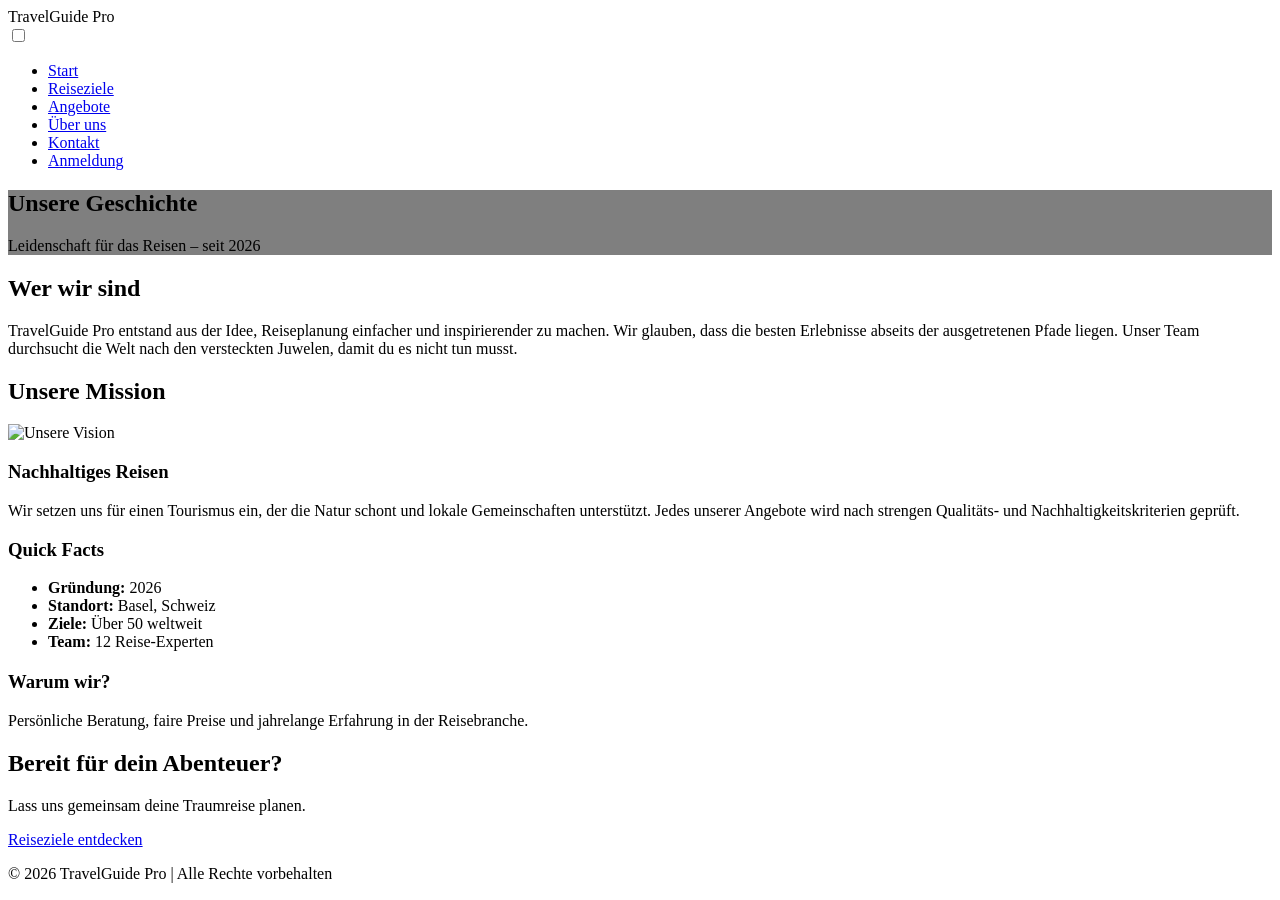
==== about.html @ b929fe60 "Grund-Gerüst" ====
<!DOCTYPE html>
<html lang="de">
<head>
    <meta charset="UTF-8">
    <meta name="viewport" content="width=device-width, initial-scale=1.0">
    <title>Über uns | TravelGuide Pro</title>
    <link rel="stylesheet" href="assets/css/style.css">
    <link rel="preconnect" href="https://fonts.googleapis.com">
    <link rel="preconnect" href="https://fonts.gstatic.com" crossorigin>
    <link href="https://fonts.googleapis.com/css2?family=Montserrat:wght@600&family=Roboto:wght@400;700&display=swap" rel="stylesheet">
</head>
<body>
<header>
    <nav class="navbar">
        <div class="logo">TravelGuide Pro</div>
        
        <input type="checkbox" id="menu-toggle">
        
        <label for="menu-toggle" class="hamburger">
            <span></span>
            <span></span>
            <span></span>
        </label>

        <ul class="nav-links">
            <li><a href="index.html">Start</a></li>
            <li><a href="destinations.html">Reiseziele</a></li>
            <li><a href="offers.html">Angebote</a></li>
            <li><a href="about.html">Über uns</a></li>
            <li><a href="contact.html">Kontakt</a></li>
            <li><a href="anmeldung.html">Anmeldung</a></li>
        </ul>
    </nav>
</header>

    <main>
        <section class="page-header" style="background-image: linear-gradient(rgba(0,0,0,0.5), rgba(0,0,0,0.5)), url('assets/images/about-header.jpg');">
            <h1>Unsere Geschichte</h1>
            <p>Leidenschaft für das Reisen – seit 2026</p>
        </section>

        <div class="content-container detail-page">
            
            <div class="detail-main-content">
                <section class="detail-section">
                    <h2>Wer wir sind</h2>
                    <p>
                        TravelGuide Pro entstand aus der Idee, Reiseplanung einfacher und inspirierender zu machen. 
                        Wir glauben, dass die besten Erlebnisse abseits der ausgetretenen Pfade liegen. Unser Team 
                        durchsucht die Welt nach den versteckten Juwelen, damit du es nicht tun musst.
                    </p>
                </section>

                <section class="detail-section">
                    <h2>Unsere Mission</h2>
                    <div class="highlight-item">
                        <img src="assets/images/team-vision.jpg" alt="Unsere Vision"width="600" height="400" loading="lazy">
                        <div class="highlight-text">
                            <h3>Nachhaltiges Reisen</h3>
                            <p>Wir setzen uns für einen Tourismus ein, der die Natur schont und lokale Gemeinschaften unterstützt. Jedes unserer Angebote wird nach strengen Qualitäts- und Nachhaltigkeitskriterien geprüft.</p>
                        </div>
                    </div>
                </section>
            </div>

            <aside class="detail-sidebar">
                <div class="info-box">
                    <h3>Quick Facts</h3>
                    <ul>
                        <li><strong>Gründung:</strong> 2026</li>
                        <li><strong>Standort:</strong> Basel, Schweiz</li>
                        <li><strong>Ziele:</strong> Über 50 weltweit</li>
                        <li><strong>Team:</strong> 12 Reise-Experten</li>
                    </ul>
                </div>

                <div class="info-box" style="margin-top: 20px;">
                    <h3>Warum wir?</h3>
                    <p>Persönliche Beratung, faire Preise und jahrelange Erfahrung in der Reisebranche.</p>
                </div>
            </aside>
        </div>

        <section class="call-to-action">
            <h2>Bereit für dein Abenteuer?</h2>
            <p>Lass uns gemeinsam deine Traumreise planen.</p>
            <a href="destinations.html" class="btn">Reiseziele entdecken</a>
        </section>
    </main>

    <footer>
        <p>© 2026 TravelGuide Pro | Alle Rechte vorbehalten</p>
    </footer>

</body>
</html>
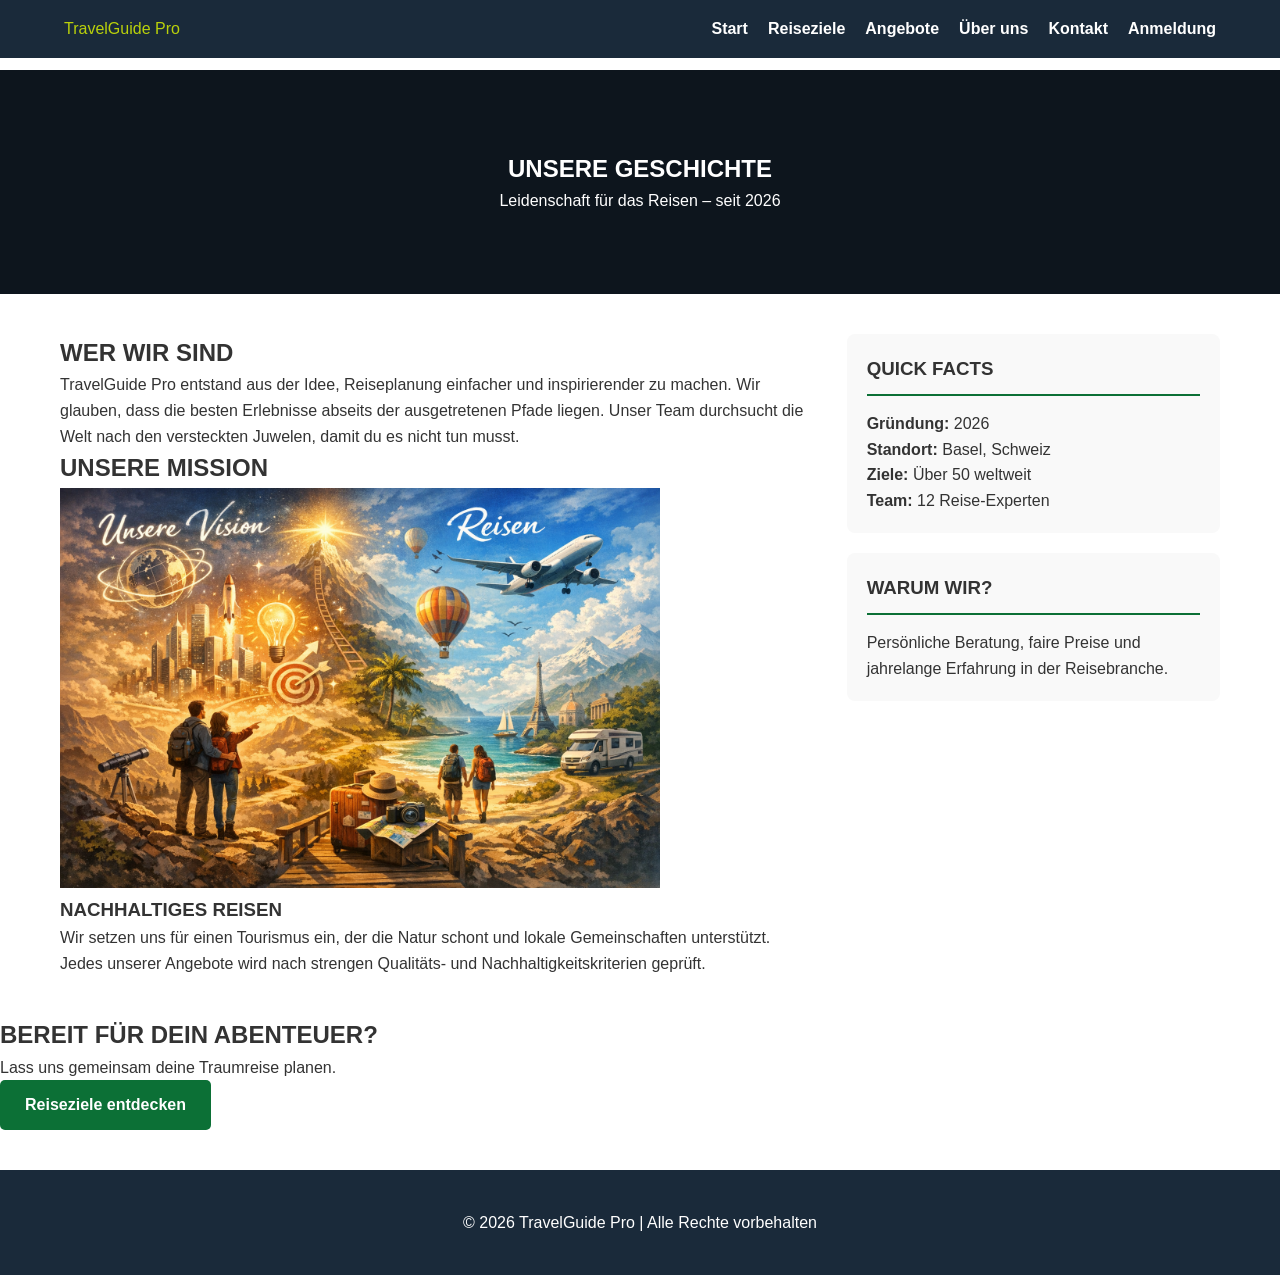
==== commit 6ed45208: "rename assets" ====
--- a/about.html
+++ b/about.html
@@ -4,7 +4,7 @@
     <meta charset="UTF-8">
     <meta name="viewport" content="width=device-width, initial-scale=1.0">
     <title>Über uns | TravelGuide Pro</title>
-    <link rel="stylesheet" href="assets/css/style.css">
+    <link rel="stylesheet" href="Assets/css/style.css">
     <link rel="preconnect" href="https://fonts.googleapis.com">
     <link rel="preconnect" href="https://fonts.gstatic.com" crossorigin>
     <link href="https://fonts.googleapis.com/css2?family=Montserrat:wght@600&family=Roboto:wght@400;700&display=swap" rel="stylesheet">
@@ -34,7 +34,7 @@
 </header>
 
     <main>
-        <section class="page-header" style="background-image: linear-gradient(rgba(0,0,0,0.5), rgba(0,0,0,0.5)), url('assets/images/about-header.jpg');">
+        <section class="page-header" style="background-image: linear-gradient(rgba(0,0,0,0.5), rgba(0,0,0,0.5)), url('Assets/images/about-header.jpg');">
             <h1>Unsere Geschichte</h1>
             <p>Leidenschaft für das Reisen – seit 2026</p>
         </section>
@@ -54,7 +54,7 @@
                 <section class="detail-section">
                     <h2>Unsere Mission</h2>
                     <div class="highlight-item">
-                        <img src="assets/images/team-vision.jpg" alt="Unsere Vision"width="600" height="400" loading="lazy">
+                        <img src="Assets/images/team-vision.jpg" alt="Unsere Vision"width="600" height="400" loading="lazy">
                         <div class="highlight-text">
                             <h3>Nachhaltiges Reisen</h3>
                             <p>Wir setzen uns für einen Tourismus ein, der die Natur schont und lokale Gemeinschaften unterstützt. Jedes unserer Angebote wird nach strengen Qualitäts- und Nachhaltigkeitskriterien geprüft.</p>
--- a/Assets/css/style.css
+++ b/Assets/css/style.css
@@ -0,0 +1,310 @@
+/* 1. VARIABLEN & BASIS */
+:root {
+    --primary-color: #1a2a3a;
+    --accent-color: #0c7036;
+    --text-color: #333;
+    --logo-color: #bad10b;
+    --white: #ffffff;
+    --bg-light: #f9f9f9;
+    --border-radius: 8px;
+    --transition: all 0.3s ease;
+    --shadow: 0 4px 15px rgba(0,0,0,0.1);
+}
+
+* { box-sizing: border-box; margin: 0; padding: 0; }
+
+body {
+    font-family: 'Roboto', sans-serif;
+    line-height: 1.6;
+    color: var(--text-color);
+    background-color: var(--white);
+}
+
+h1, h2, h3 { font-family: 'Montserrat', sans-serif; text-transform: uppercase; }
+
+/* --- NAVIGATION BASIS (Desktop & Allgemein) --- */
+header {
+    background: var(--primary-color);
+    padding: 1rem 5%;
+    position: fixed;
+    top: 0;
+    width: 100%;
+    z-index: 1000;
+}
+
+.navbar {
+    display: flex;
+    justify-content: space-between;
+    align-items: center;
+    max-width: 1200px;
+    margin: 0 auto;
+}
+
+/* Checkbox immer unsichtbar */
+#menu-toggle {
+    display: none !important;
+}
+
+/* Burger Icon Design (Standardmäßig versteckt) */
+.hamburger {
+    display: none;
+    flex-direction: column;
+    gap: 5px;
+    cursor: pointer;
+    z-index: 1100;
+}
+
+.hamburger span {
+    display: block;
+    width: 28px;
+    height: 3px;
+    background-color: white;
+    border-radius: 2px;
+}
+
+/* Links für Desktop */
+.nav-links {
+    display: flex;
+    list-style: none;
+    gap: 20px;
+}
+
+.logo{
+    color: var(--logo-color)
+}
+
+.nav-links a {
+    color: white;
+    text-decoration: none;
+    font-weight: bold;
+}
+
+/* --- MOBILE LOGIK (Handy) --- */
+@media screen and (max-width: 768px) {
+    .hamburger {
+        display: flex; 
+    }
+
+    .nav-links {
+        /* Das Menü ist auf dem Handy standardmäßig komplett weg */
+        display: none !important; 
+        
+        flex-direction: column;
+        position: absolute;
+        top: 100%; /* Erscheint direkt unter dem Header */
+        left: 0;
+        width: 100%;
+        background-color: var(--primary-color);
+        padding: 20px 0;
+        text-align: center;
+        box-shadow: 0 5px 10px rgba(0,0,0,0.3);
+    }
+
+    /* DER TRICK: Nur wenn Checkbox an, dann Menü zeigen */
+    #menu-toggle:checked ~ .nav-links {
+        display: flex !important;
+    }
+
+    .nav-links li {
+        margin: 15px 0;
+    }
+
+    .hamburger { display: flex; } /* Icon anzeigen */
+
+    .nav-links {
+        display: none; /* Menü verstecken */
+        flex-direction: column;
+        position: absolute;
+        top: 100%;
+        left: 0;
+        width: 100%;
+        background: var(--primary-color);
+        padding: 20px;
+        text-align: center;
+        box-shadow: 0 5px 10px rgba(0,0,0,0.2);
+    }
+
+    /* Der "Zauber-Trick": Wenn Checkbox aktiv, zeige Menü */
+    #menu-toggle:checked ~ .nav-links {
+        display: flex;
+    }
+}
+.nav-links { display: flex; list-style: none; gap: 20px; }
+.nav-links a { color: var(--white); text-decoration: none; font-weight: bold; transition: var(--transition); }
+.nav-links a:hover, .nav-links a.active { color: var(--accent-color); }
+
+/* 3. LAYOUT KOMPONENTEN */
+main { margin-top: 70px; } /* Platz für fixed Header */
+
+.content-container {
+    max-width: 1200px; margin: 0 auto; padding: 40px 20px;
+}
+
+/* Der universelle Seiten-Header */
+.page-header {
+    background: var(--primary-color) no-repeat center/cover;
+    color: var(--white);
+    text-align: center;
+    padding: 80px 20px;
+}
+
+/* Das 2-Spalten Layout (für About, Contact, Details) */
+.detail-page {
+    display: grid; 
+    grid-template-columns: 2fr 1fr; 
+    gap: 40px;
+}
+
+@media (max-width: 900px) { 
+    .detail-page { grid-template-columns: 1fr; } }
+
+/* 4. FORMULARE (Anmeldung & Kontakt) */
+.form-wrapper { max-width: 700px; margin: 0 auto; }
+
+fieldset { border: 1px solid #eee; padding: 25px; border-radius: var(--border-radius); margin-bottom: 25px; }
+legend { font-weight: bold; color: var(--accent-color); padding: 0 10px; }
+
+label { display: block; margin: 15px 0 5px; font-weight: bold; }
+
+input[type="text"], input[type="email"], input[type="password"], 
+input[type="tel"], select, textarea {
+    width: 100%; padding: 12px; border: 1px solid #ddd; 
+    border-radius: var(--border-radius); font-size: 1rem;
+}
+
+input:focus, textarea:focus { outline: none; border-color: var(--accent-color); }
+
+.radio-label, .checkbox-label { display: inline-block; margin: 10px 20px 10px 0; cursor: pointer; }
+
+/* 5. CARDS (Reiseziele & Angebote) */
+.card-container {
+    display: grid; grid-template-columns: repeat(auto-fit, minmax(300px, 1fr)); gap: 30px;
+}
+
+.destination-card, .offer-card {
+    background: var(--white); border-radius: var(--border-radius);
+    overflow: hidden; box-shadow: var(--shadow); transition: var(--transition);
+}
+
+.destination-card:hover { transform: translateY(-5px); }
+.destination-card img { width: 100%; height: 200px; object-fit: cover; }
+.card-body { padding: 20px; }
+
+/* 6. BUTTONS */
+.btn, .btn-small {
+    background: var(--accent-color); color: var(--white);
+    padding: 12px 25px; border: none; border-radius: 5px;
+    text-decoration: none; display: inline-block; cursor: pointer;
+    font-weight: bold; transition: var(--transition);
+}
+
+.btn:hover { background: #219150; filter: brightness(1.1); }
+.btn-small { padding: 8px 15px; font-size: 0.9rem; }
+
+/* 7. SIDEBAR & INFO BOXEN */
+.info-box { background: var(--bg-light); padding: 20px; border-radius: var(--border-radius); margin-bottom: 20px; }
+.info-box h3 { border-bottom: 2px solid var(--accent-color); padding-bottom: 10px; margin-bottom: 15px; }
+.info-box ul { list-style: none; }
+
+/* 8. FOOTER */
+footer {
+    background: var(--primary-color); color: var(--white);
+    text-align: center; padding: 40px 20px; margin-top: 40px;
+}
+.footer-links a { color: var(--white); margin: 0 10px; text-decoration: none; }
+
+/* 9. SPEZIAL-SEKTIONEN */
+.hero {
+    height: 80vh; 
+    background: linear-gradient(rgba(0,0,0,0.5),
+     rgba(0,0,0,0.5)),
+      url('../images/hero.jpg') center/cover;
+    display: flex; align-items: center; justify-content: center; color: var(--white); text-align: center;
+}
+
+/* Gemeinsames Layout für Raster-Seiten */
+.grid-container {
+    display: grid;
+    grid-template-columns: repeat(auto-fit, minmax(320px, 1fr));
+    gap: 30px;
+    padding: 20px 0;
+}
+
+/* Die universelle Karte (für Ziele & Angebote) */
+.premium-card {
+    background: var(--white);
+    border-radius: 12px;
+    overflow: hidden;
+    box-shadow: 0 4px 15px rgba(0,0,0,0.08);
+    transition: transform 0.3s ease, box-shadow 0.3s ease;
+    display: flex;
+    flex-direction: column;
+    border: 1px solid #eee;
+}
+
+.premium-card:hover {
+    transform: translateY(-8px);
+    box-shadow: 0 12px 25px rgba(0,0,0,0.15);
+}
+
+.card-image-wrapper {
+    position: relative;
+    height: 220px;
+}
+
+.card-image-wrapper img {
+    width: 100%;
+    height: 100%;
+    object-fit: cover;
+}
+
+/* Badge für Preis oder Kategorie oben rechts im Bild */
+.card-badge {
+    position: absolute;
+    top: 15px;
+    right: 15px;
+    background: var(--accent-color);
+    color: white;
+    padding: 5px 12px;
+    border-radius: 20px;
+    font-size: 0.85rem;
+    font-weight: bold;
+}
+
+.card-content {
+    padding: 25px;
+    flex-grow: 1;
+    display: flex;
+    flex-direction: column;
+}
+
+.card-content h3 {
+    margin-bottom: 10px;
+    color: var(--primary-color);
+}
+
+.card-text {
+    font-size: 0.95rem;
+    color: #666;
+    margin-bottom: 20px;
+    line-height: 1.5;
+}
+
+/* Detail-Liste innerhalb der Karte */
+.card-details {
+    list-style: none;
+    margin-bottom: 20px;
+    padding-top: 15px;
+    border-top: 1px solid #f0f0f0;
+}
+
+.card-details li {
+    font-size: 0.85rem;
+    margin-bottom: 8px;
+    display: flex;
+    justify-content: space-between;
+}
+
+.card-details li strong {
+    color: var(--primary-color);
+}
